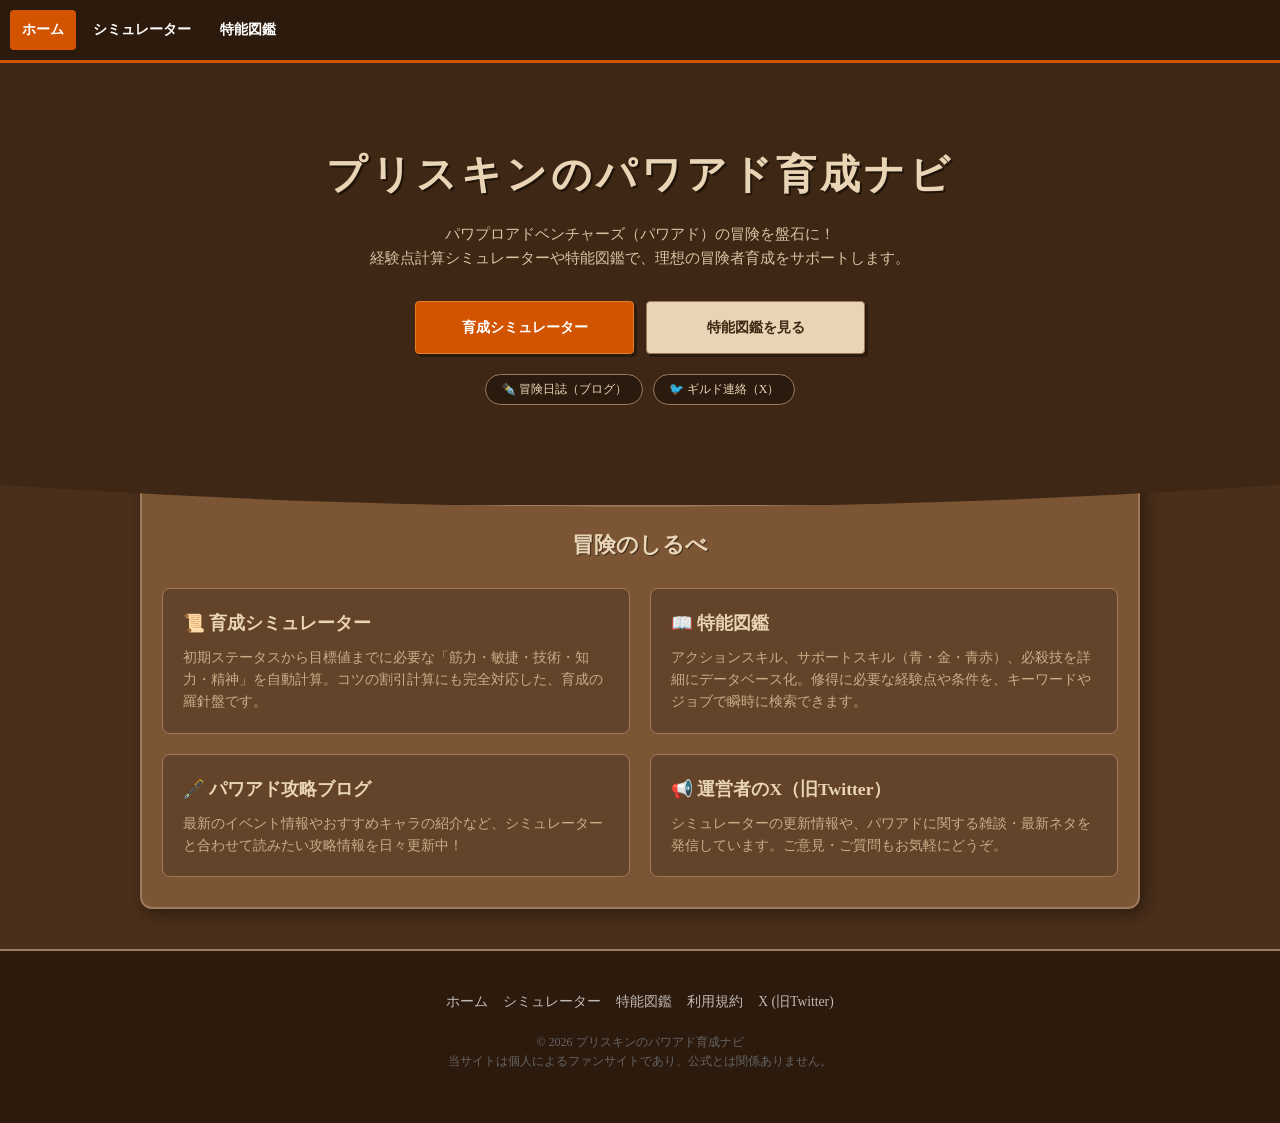
==== index.html @ 2b6e2ad2 "サイト公開" ====
<!DOCTYPE html>
<html lang="ja">
<head>
  <script async src="https://www.googletagmanager.com/gtag/js?id=G-KFYD72JSBG"></script>
  <script>
    window.dataLayer = window.dataLayer || [];
    function gtag(){dataLayer.push(arguments);}
    gtag('js', new Date());
    gtag('config', 'G-KFYD72JSBG');
  </script>

  <meta charset="UTF-8">
  <meta name="viewport" content="width=device-width, initial-scale=1.0, viewport-fit=cover">
  <title>プリスキンのパワアド育成ナビ - ホーム</title>
  
  <style>
    :root {
      --story-bg: #4a2f1a;
      --story-paper: #e9d5b5;
      --story-panel: #7c5535;
      --story-border: #9e7a5c;
      --story-accent: #d35400;
      --story-text: #3e2714;
      --story-text-light: #f4ece0;
      --nav-height: 60px;
    }

    body {
      font-family: 'Hiragino Kaku Gothic ProN', 'Hiragino Sans', Meiryo, serif;
      margin: 0; padding: 0;
      background-color: var(--story-bg);
      background-image: url('[data-uri]');
      color: var(--story-text-light);
      line-height: 1.6;
    }

    /* ===== ナビゲーション ===== */
    .topnav {
      display: flex; justify-content: flex-start; align-items: center;
      background: #2c1a0c; color: #fff; height: var(--nav-height); padding: 0 10px;
      position: sticky; top: 0; z-index: 1000; border-bottom: 3px solid var(--story-accent);
    }
    .nav-links { display: flex; overflow-x: auto; white-space: nowrap; gap: 5px; width: 100%; }
    .nav-links::-webkit-scrollbar { display: none; }
    .nav-links a { color: #fff; text-decoration: none; padding: 8px 12px; font-size: 0.9rem; font-weight: bold; border-radius: 4px; }
    .nav-links a.current { background: var(--story-accent); }

    /* ===== ヒーローセクション ===== */
    .hero {
      text-align: center; padding: 60px 20px 80px; background-color: #3e2714;
      background-image: url('[data-uri]');
      color: var(--story-paper); clip-path: ellipse(160% 100% at 50% 0%); border-bottom: 2px solid var(--story-border);
    }
    .hero h1 { font-size: 1.8em; margin: 0 0 15px; text-shadow: 2px 2px 0px rgba(0,0,0,0.5); letter-spacing: 0.1em; }
    .hero p { font-size: 0.95em; max-width: 600px; margin: 0 auto 30px; opacity: 0.9; }

    /* メインボタン */
    .hero-btns { display: grid; grid-template-columns: 1fr 1fr; gap: 12px; max-width: 450px; margin: 0 auto; }
    .hero-btns a {
      display: flex; align-items: center; justify-content: center; padding: 14px 10px;
      background: var(--story-paper); color: var(--story-text); text-decoration: none;
      border-radius: 4px; font-weight: bold; font-size: 0.9rem; box-shadow: 3px 3px 0px rgba(0,0,0,0.3);
      border: 1px solid var(--story-border); transition: transform 0.2s;
    }
    .hero-btns a:active { transform: scale(0.95); }
    .hero-btns a.btn-primary { background: var(--story-accent); color: #fff; border-color: #e67e22; }

    /* サブボタン（ブログ・X） */
    .hero-sub-btns { display: flex; justify-content: center; gap: 10px; margin-top: 20px; }
    .hero-sub-btns a {
      font-size: 0.75rem; color: var(--story-paper); text-decoration: none; background: rgba(0,0,0,0.3);
      padding: 5px 15px; border-radius: 20px; border: 1px solid var(--story-border); transition: 0.2s;
    }
    .hero-sub-btns a:hover { background: var(--story-accent); border-color: var(--story-paper); }

    /* ===== コンテンツエリア ===== */
    .container { max-width: 1000px; margin: -30px auto 40px; padding: 0 15px; }
    .features {
      background: var(--story-panel); border-radius: 12px; padding: 30px 20px;
      box-shadow: 5px 5px 15px rgba(0,0,0,0.4); border: 2px solid var(--story-border);
    }
    .features h2 { text-align: center; color: var(--story-paper); margin-bottom: 25px; font-size: 1.4em; text-shadow: 1px 1px 0px rgba(0,0,0,0.5); }
    .feature-grid { display: grid; grid-template-columns: 1fr; gap: 15px; }
    .feature-item {
      padding: 20px; border-radius: 8px; background: rgba(0,0,0,0.2); border: 1px solid var(--story-border);
      text-decoration: none; color: var(--story-paper); display: block; transition: 0.2s;
    }
    .feature-item:hover { background: rgba(0,0,0,0.3); border-color: var(--story-accent); }
    .feature-item h3 { margin: 0 0 10px 0; color: var(--story-paper); font-size: 1.1em; display: flex; align-items: center; gap: 8px; }
    .feature-item p { font-size: 0.85em; color: #c9ad88; margin: 0; line-height: 1.6; }

    /* ===== フッター ===== */
    footer { text-align: center; padding: 40px 15px; background: #2c1a0c; color: #888; border-top: 2px solid var(--story-border); }
    .footer-nav { display: flex; flex-wrap: wrap; justify-content: center; gap: 15px; font-size: 0.85rem; margin-bottom: 20px; }
    .footer-nav a { color: #fff; text-decoration: none; opacity: 0.7; }
    .copyright { font-size: 0.75rem; color: #666; }

    @media (min-width: 768px) {
      .hero { padding: 80px 20px 100px; }
      .hero h1 { font-size: 2.5em; }
      .feature-grid { grid-template-columns: 1fr 1fr; gap: 20px; }
    }
  </style>
</head>

<body>

<header class="topnav">
  <nav class="nav-links">
    <a href="index.html" class="current">ホーム</a>
    <a href="simulator.html">シミュレーター</a>
    <a href="search.html">特能図鑑</a>
  </nav>
</header>

<div class="hero">
  <h1>プリスキンのパワアド育成ナビ</h1>
  <p>
    パワプロアドベンチャーズ（パワアド）の冒険を盤石に！<br>
    経験点計算シミュレーターや特能図鑑で、理想の冒険者育成をサポートします。
  </p>
  <div class="hero-btns">
    <a href="simulator.html" class="btn-primary">育成シミュレーター</a>
    <a href="search.html">特能図鑑を見る</a>
  </div>

  <div class="hero-sub-btns">
    <a href="https://www.myballpark-blog.com/" target="_blank">✒️ 冒険日誌（ブログ）</a>
    <a href="https://x.com/priskin_pawa" target="_blank">🐦 ギルド連絡（X）</a>
  </div>
</div>

<div class="container">
  <section class="features">
    <h2>冒険のしるべ</h2>
    <div class="feature-grid">
      <a href="simulator.html" class="feature-item">
        <h3>📜 育成シミュレーター</h3>
        <p>初期ステータスから目標値までに必要な「筋力・敏捷・技術・知力・精神」を自動計算。コツの割引計算にも完全対応した、育成の羅針盤です。</p>
      </a>
      <a href="search.html" class="feature-item">
        <h3>📖 特能図鑑</h3>
        <p>アクションスキル、サポートスキル（青・金・青赤）、必殺技を詳細にデータベース化。修得に必要な経験点や条件を、キーワードやジョブで瞬時に検索できます。</p>
      </a>
      <a href="https://www.myballpark-blog.com/" target="_blank" class="feature-item">
        <h3>🖋️ パワアド攻略ブログ</h3>
        <p>最新のイベント情報やおすすめキャラの紹介など、シミュレーターと合わせて読みたい攻略情報を日々更新中！</p>
      </a>
      <a href="https://x.com/priskin_pawa" target="_blank" class="feature-item">
        <h3>📢 運営者のX（旧Twitter）</h3>
        <p>シミュレーターの更新情報や、パワアドに関する雑談・最新ネタを発信しています。ご意見・ご質問もお気軽にどうぞ。</p>
      </a>
    </div>
  </section>
</div>

<footer>
  <div class="footer-nav">
    <a href="index.html">ホーム</a>
    <a href="simulator.html">シミュレーター</a>
    <a href="search.html">特能図鑑</a>
    <a href="terms.html">利用規約</a>
    <a href="https://x.com/priskin_pawa" target="_blank">X (旧Twitter)</a>
  </div>
  <p class="copyright">
    &copy; 2026 プリスキンのパワアド育成ナビ<br>
    当サイトは個人によるファンサイトであり、公式とは関係ありません。
  </p>
</footer>

</body>
</html>
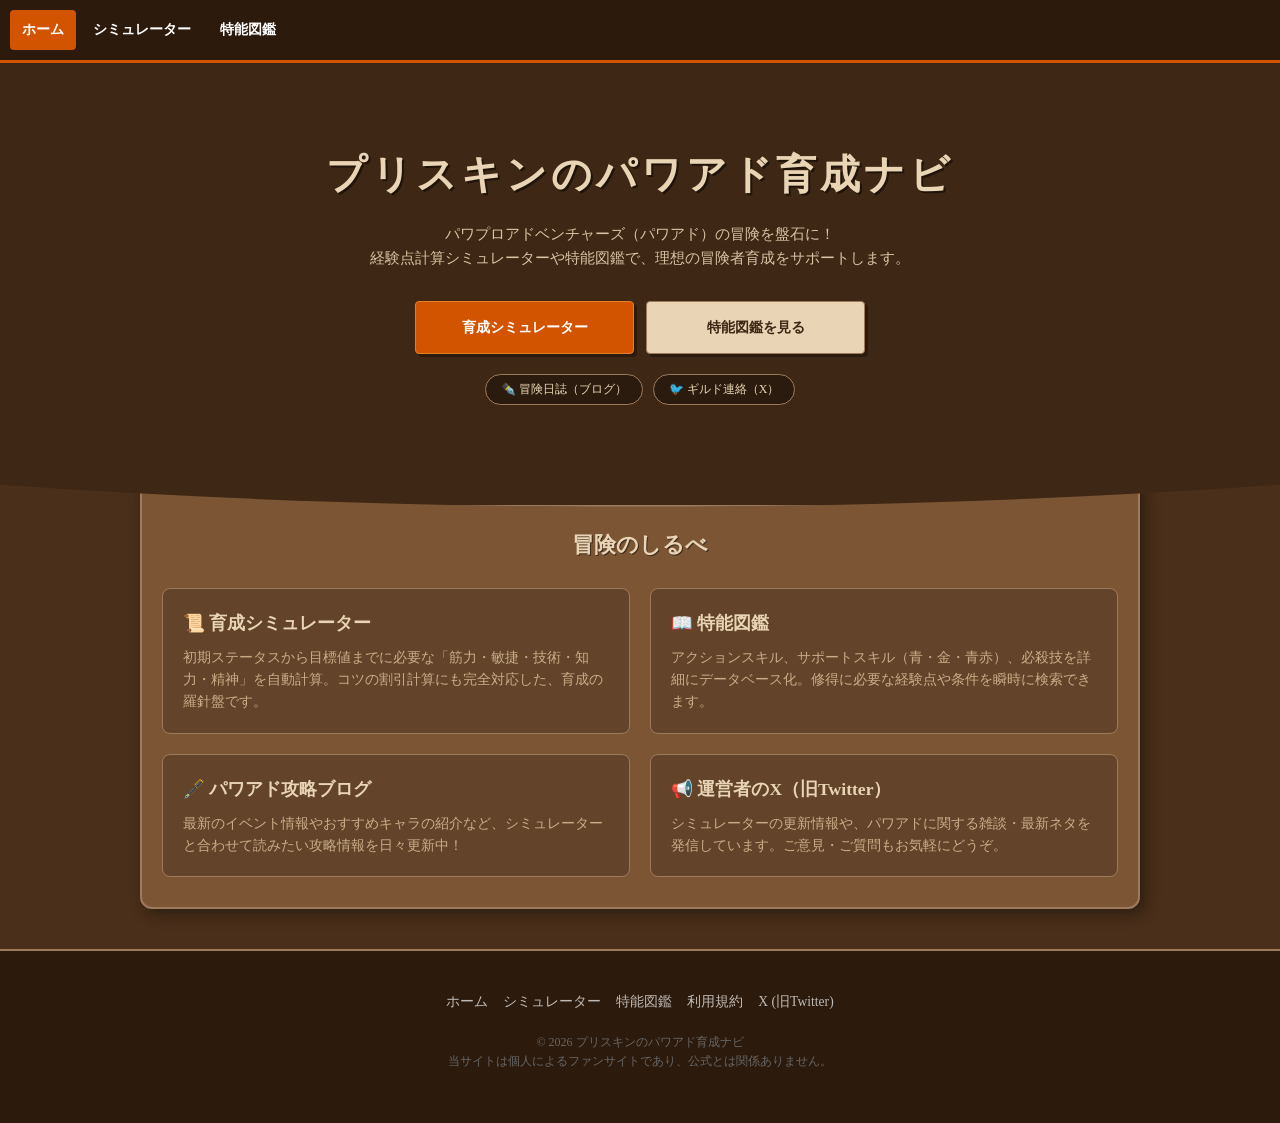
==== commit 16fe0567: "2" ====
--- a/index.html
+++ b/index.html
@@ -34,7 +34,6 @@
       line-height: 1.6;
     }
 
-    /* ===== ナビゲーション ===== */
     .topnav {
       display: flex; justify-content: flex-start; align-items: center;
       background: #2c1a0c; color: #fff; height: var(--nav-height); padding: 0 10px;
@@ -45,7 +44,6 @@
     .nav-links a { color: #fff; text-decoration: none; padding: 8px 12px; font-size: 0.9rem; font-weight: bold; border-radius: 4px; }
     .nav-links a.current { background: var(--story-accent); }
 
-    /* ===== ヒーローセクション ===== */
     .hero {
       text-align: center; padding: 60px 20px 80px; background-color: #3e2714;
       background-image: url('[data-uri]');
@@ -54,7 +52,6 @@
     .hero h1 { font-size: 1.8em; margin: 0 0 15px; text-shadow: 2px 2px 0px rgba(0,0,0,0.5); letter-spacing: 0.1em; }
     .hero p { font-size: 0.95em; max-width: 600px; margin: 0 auto 30px; opacity: 0.9; }
 
-    /* メインボタン */
     .hero-btns { display: grid; grid-template-columns: 1fr 1fr; gap: 12px; max-width: 450px; margin: 0 auto; }
     .hero-btns a {
       display: flex; align-items: center; justify-content: center; padding: 14px 10px;
@@ -65,7 +62,6 @@
     .hero-btns a:active { transform: scale(0.95); }
     .hero-btns a.btn-primary { background: var(--story-accent); color: #fff; border-color: #e67e22; }
 
-    /* サブボタン（ブログ・X） */
     .hero-sub-btns { display: flex; justify-content: center; gap: 10px; margin-top: 20px; }
     .hero-sub-btns a {
       font-size: 0.75rem; color: var(--story-paper); text-decoration: none; background: rgba(0,0,0,0.3);
@@ -73,7 +69,6 @@
     }
     .hero-sub-btns a:hover { background: var(--story-accent); border-color: var(--story-paper); }
 
-    /* ===== コンテンツエリア ===== */
     .container { max-width: 1000px; margin: -30px auto 40px; padding: 0 15px; }
     .features {
       background: var(--story-panel); border-radius: 12px; padding: 30px 20px;
@@ -89,7 +84,6 @@
     .feature-item h3 { margin: 0 0 10px 0; color: var(--story-paper); font-size: 1.1em; display: flex; align-items: center; gap: 8px; }
     .feature-item p { font-size: 0.85em; color: #c9ad88; margin: 0; line-height: 1.6; }
 
-    /* ===== フッター ===== */
     footer { text-align: center; padding: 40px 15px; background: #2c1a0c; color: #888; border-top: 2px solid var(--story-border); }
     .footer-nav { display: flex; flex-wrap: wrap; justify-content: center; gap: 15px; font-size: 0.85rem; margin-bottom: 20px; }
     .footer-nav a { color: #fff; text-decoration: none; opacity: 0.7; }
@@ -140,7 +134,7 @@
       </a>
       <a href="search.html" class="feature-item">
         <h3>📖 特能図鑑</h3>
-        <p>アクションスキル、サポートスキル（青・金・青赤）、必殺技を詳細にデータベース化。修得に必要な経験点や条件を、キーワードやジョブで瞬時に検索できます。</p>
+        <p>アクションスキル、サポートスキル（青・金・青赤）、必殺技を詳細にデータベース化。修得に必要な経験点や条件を瞬時に検索できます。</p>
       </a>
       <a href="https://www.myballpark-blog.com/" target="_blank" class="feature-item">
         <h3>🖋️ パワアド攻略ブログ</h3>
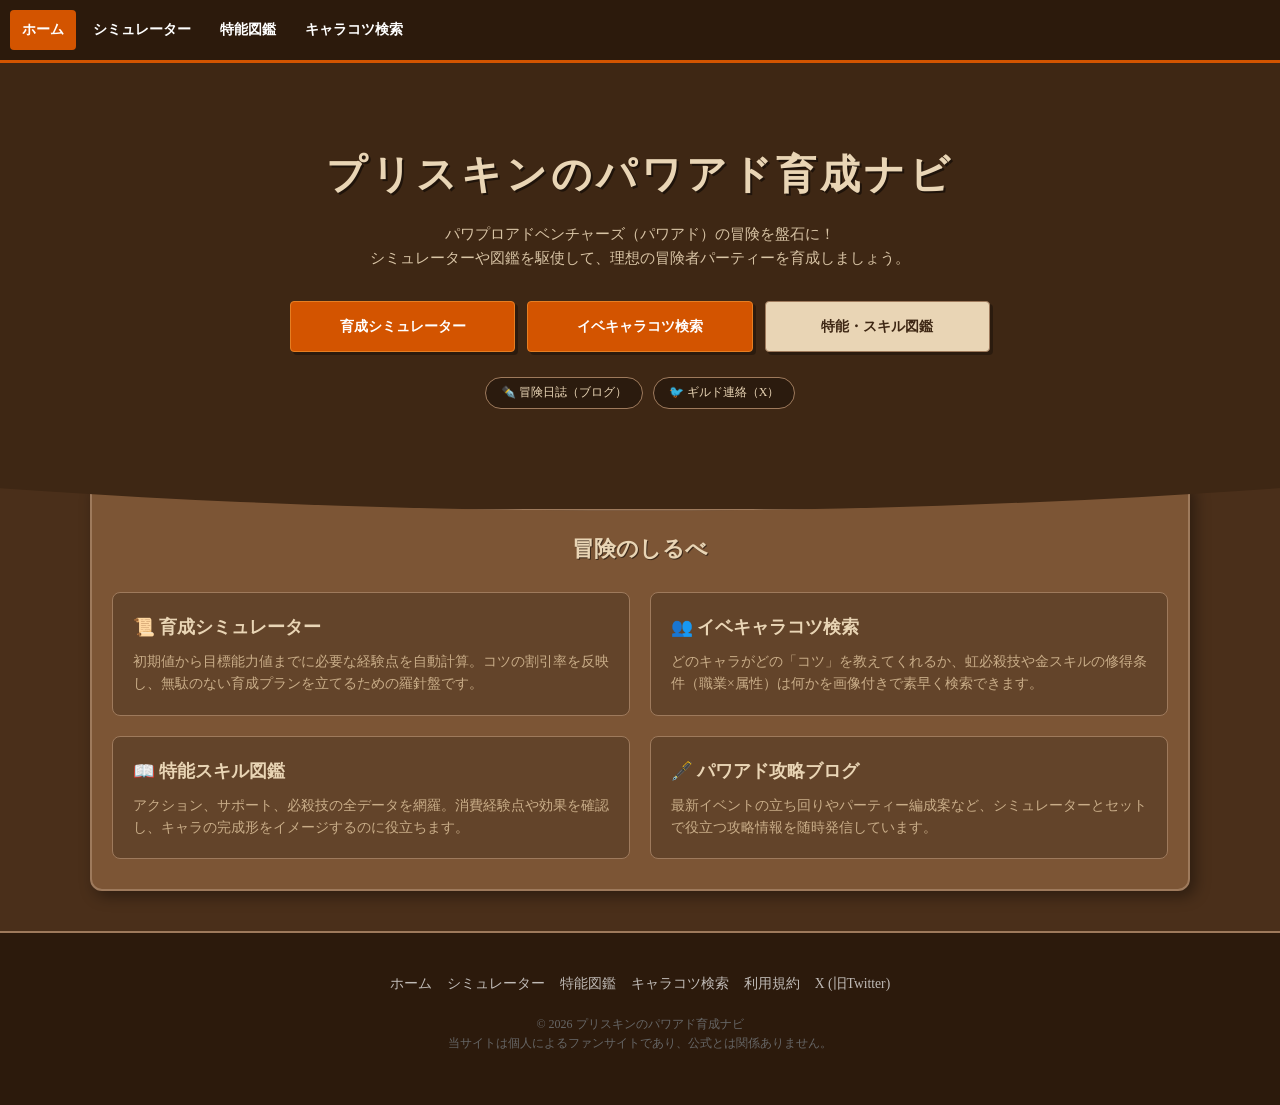
==== commit 74be7c62: "gazou" ====
--- a/index.html
+++ b/index.html
@@ -52,35 +52,37 @@
     .hero h1 { font-size: 1.8em; margin: 0 0 15px; text-shadow: 2px 2px 0px rgba(0,0,0,0.5); letter-spacing: 0.1em; }
     .hero p { font-size: 0.95em; max-width: 600px; margin: 0 auto 30px; opacity: 0.9; }
 
-    .hero-btns { display: grid; grid-template-columns: 1fr 1fr; gap: 12px; max-width: 450px; margin: 0 auto; }
+    /* ヒーローボタンを3列または柔軟に変更 */
+    .hero-btns { display: flex; flex-wrap: wrap; justify-content: center; gap: 12px; max-width: 700px; margin: 0 auto; }
     .hero-btns a {
-      display: flex; align-items: center; justify-content: center; padding: 14px 10px;
+      flex: 1; min-width: 140px; display: flex; align-items: center; justify-content: center; padding: 14px 10px;
       background: var(--story-paper); color: var(--story-text); text-decoration: none;
-      border-radius: 4px; font-weight: bold; font-size: 0.9rem; box-shadow: 3px 3px 0px rgba(0,0,0,0.3);
+      border-radius: 4px; font-weight: bold; font-size: 0.85rem; box-shadow: 3px 3px 0px rgba(0,0,0,0.3);
       border: 1px solid var(--story-border); transition: transform 0.2s;
     }
     .hero-btns a:active { transform: scale(0.95); }
     .hero-btns a.btn-primary { background: var(--story-accent); color: #fff; border-color: #e67e22; }
 
-    .hero-sub-btns { display: flex; justify-content: center; gap: 10px; margin-top: 20px; }
+    .hero-sub-btns { display: flex; justify-content: center; gap: 10px; margin-top: 25px; }
     .hero-sub-btns a {
       font-size: 0.75rem; color: var(--story-paper); text-decoration: none; background: rgba(0,0,0,0.3);
       padding: 5px 15px; border-radius: 20px; border: 1px solid var(--story-border); transition: 0.2s;
     }
     .hero-sub-btns a:hover { background: var(--story-accent); border-color: var(--story-paper); }
 
-    .container { max-width: 1000px; margin: -30px auto 40px; padding: 0 15px; }
+    .container { max-width: 1100px; margin: -30px auto 40px; padding: 0 15px; }
     .features {
       background: var(--story-panel); border-radius: 12px; padding: 30px 20px;
       box-shadow: 5px 5px 15px rgba(0,0,0,0.4); border: 2px solid var(--story-border);
     }
     .features h2 { text-align: center; color: var(--story-paper); margin-bottom: 25px; font-size: 1.4em; text-shadow: 1px 1px 0px rgba(0,0,0,0.5); }
+    
     .feature-grid { display: grid; grid-template-columns: 1fr; gap: 15px; }
     .feature-item {
       padding: 20px; border-radius: 8px; background: rgba(0,0,0,0.2); border: 1px solid var(--story-border);
       text-decoration: none; color: var(--story-paper); display: block; transition: 0.2s;
     }
-    .feature-item:hover { background: rgba(0,0,0,0.3); border-color: var(--story-accent); }
+    .feature-item:hover { background: rgba(0,0,0,0.3); border-color: var(--story-accent); transform: translateY(-3px); }
     .feature-item h3 { margin: 0 0 10px 0; color: var(--story-paper); font-size: 1.1em; display: flex; align-items: center; gap: 8px; }
     .feature-item p { font-size: 0.85em; color: #c9ad88; margin: 0; line-height: 1.6; }
 
@@ -104,6 +106,7 @@
     <a href="index.html" class="current">ホーム</a>
     <a href="simulator.html">シミュレーター</a>
     <a href="search.html">特能図鑑</a>
+    <a href="chara_search.html">キャラコツ検索</a>
   </nav>
 </header>
 
@@ -111,16 +114,17 @@
   <h1>プリスキンのパワアド育成ナビ</h1>
   <p>
     パワプロアドベンチャーズ（パワアド）の冒険を盤石に！<br>
-    経験点計算シミュレーターや特能図鑑で、理想の冒険者育成をサポートします。
+    シミュレーターや図鑑を駆使して、理想の冒険者パーティーを育成しましょう。
   </p>
   <div class="hero-btns">
     <a href="simulator.html" class="btn-primary">育成シミュレーター</a>
-    <a href="search.html">特能図鑑を見る</a>
+    <a href="chara_search.html" class="btn-primary">イベキャラコツ検索</a>
+    <a href="search.html">特能・スキル図鑑</a>
   </div>
 
   <div class="hero-sub-btns">
-    <a href="https://www.myballpark-blog.com/" target="_blank">✒️ 冒険日誌（ブログ）</a>
-    <a href="https://x.com/priskin_pawa" target="_blank">🐦 ギルド連絡（X）</a>
+    <a href="https://www.myballpark-blog.com/archive/category/%E3%83%91%E3%83%AF%E3%82%A2%E3%83%89%EF%BD%9C%E6%94%BB%E7%95%A5%E6%83%85%E5%A0%B1" target="_blank">✒️ 冒険日誌（ブログ）</a>
+    <a href="https://x.com/purisukin14180" target="_blank">🐦 ギルド連絡（X）</a>
   </div>
 </div>
 
@@ -130,19 +134,19 @@
     <div class="feature-grid">
       <a href="simulator.html" class="feature-item">
         <h3>📜 育成シミュレーター</h3>
-        <p>初期ステータスから目標値までに必要な「筋力・敏捷・技術・知力・精神」を自動計算。コツの割引計算にも完全対応した、育成の羅針盤です。</p>
+        <p>初期値から目標能力値までに必要な経験点を自動計算。コツの割引率を反映し、無駄のない育成プランを立てるための羅針盤です。</p>
+      </a>
+      <a href="chara_search.html" class="feature-item">
+        <h3>👥 イベキャラコツ検索</h3>
+        <p>どのキャラがどの「コツ」を教えてくれるか、虹必殺技や金スキルの修得条件（職業×属性）は何かを画像付きで素早く検索できます。</p>
       </a>
       <a href="search.html" class="feature-item">
-        <h3>📖 特能図鑑</h3>
-        <p>アクションスキル、サポートスキル（青・金・青赤）、必殺技を詳細にデータベース化。修得に必要な経験点や条件を瞬時に検索できます。</p>
+        <h3>📖 特能スキル図鑑</h3>
+        <p>アクション、サポート、必殺技の全データを網羅。消費経験点や効果を確認し、キャラの完成形をイメージするのに役立ちます。</p>
       </a>
-      <a href="https://www.myballpark-blog.com/" target="_blank" class="feature-item">
+      <a href="https://www.myballpark-blog.com/archive/category/%E3%83%91%E3%83%AF%E3%82%A2%E3%83%89%EF%BD%9C%E6%94%BB%E7%95%A5%E6%83%85%E5%A0%B1" target="_blank" class="feature-item">
         <h3>🖋️ パワアド攻略ブログ</h3>
-        <p>最新のイベント情報やおすすめキャラの紹介など、シミュレーターと合わせて読みたい攻略情報を日々更新中！</p>
-      </a>
-      <a href="https://x.com/priskin_pawa" target="_blank" class="feature-item">
-        <h3>📢 運営者のX（旧Twitter）</h3>
-        <p>シミュレーターの更新情報や、パワアドに関する雑談・最新ネタを発信しています。ご意見・ご質問もお気軽にどうぞ。</p>
+        <p>最新イベントの立ち回りやパーティー編成案など、シミュレーターとセットで役立つ攻略情報を随時発信しています。</p>
       </a>
     </div>
   </section>
@@ -153,6 +157,7 @@
     <a href="index.html">ホーム</a>
     <a href="simulator.html">シミュレーター</a>
     <a href="search.html">特能図鑑</a>
+    <a href="chara_search.html">キャラコツ検索</a>
     <a href="terms.html">利用規約</a>
     <a href="https://x.com/priskin_pawa" target="_blank">X (旧Twitter)</a>
   </div>
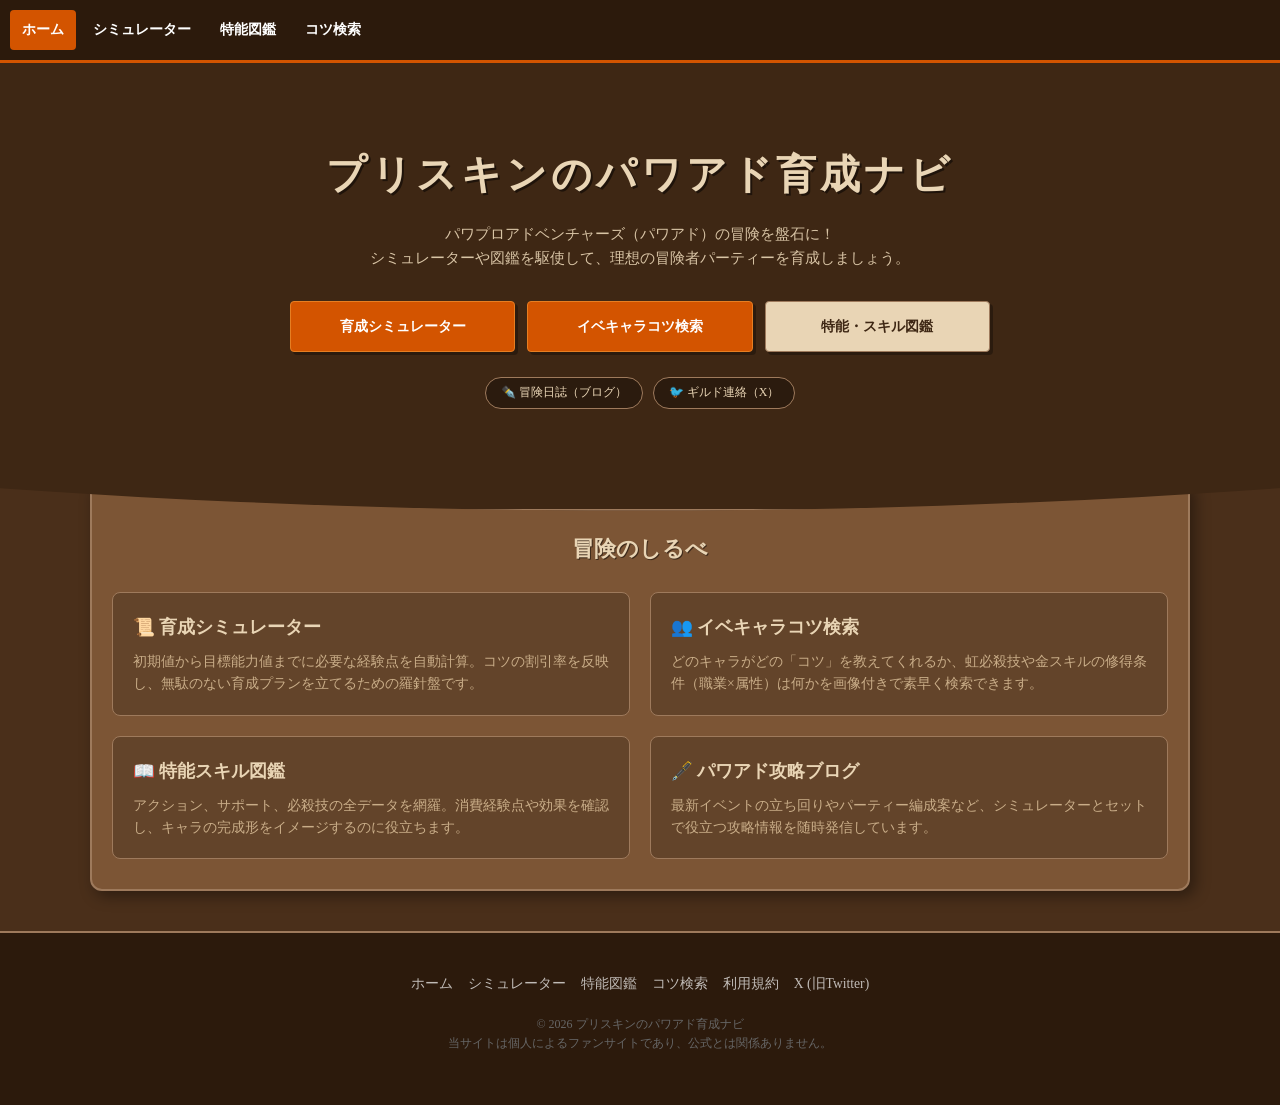
==== commit 9a157d30: "コツ" ====
--- a/index.html
+++ b/index.html
@@ -106,7 +106,7 @@
     <a href="index.html" class="current">ホーム</a>
     <a href="simulator.html">シミュレーター</a>
     <a href="search.html">特能図鑑</a>
-    <a href="chara_search.html">キャラコツ検索</a>
+    <a href="chara_search.html">コツ検索</a>
   </nav>
 </header>
 
@@ -157,7 +157,7 @@
     <a href="index.html">ホーム</a>
     <a href="simulator.html">シミュレーター</a>
     <a href="search.html">特能図鑑</a>
-    <a href="chara_search.html">キャラコツ検索</a>
+    <a href="chara_search.html">コツ検索</a>
     <a href="terms.html">利用規約</a>
     <a href="https://x.com/priskin_pawa" target="_blank">X (旧Twitter)</a>
   </div>
